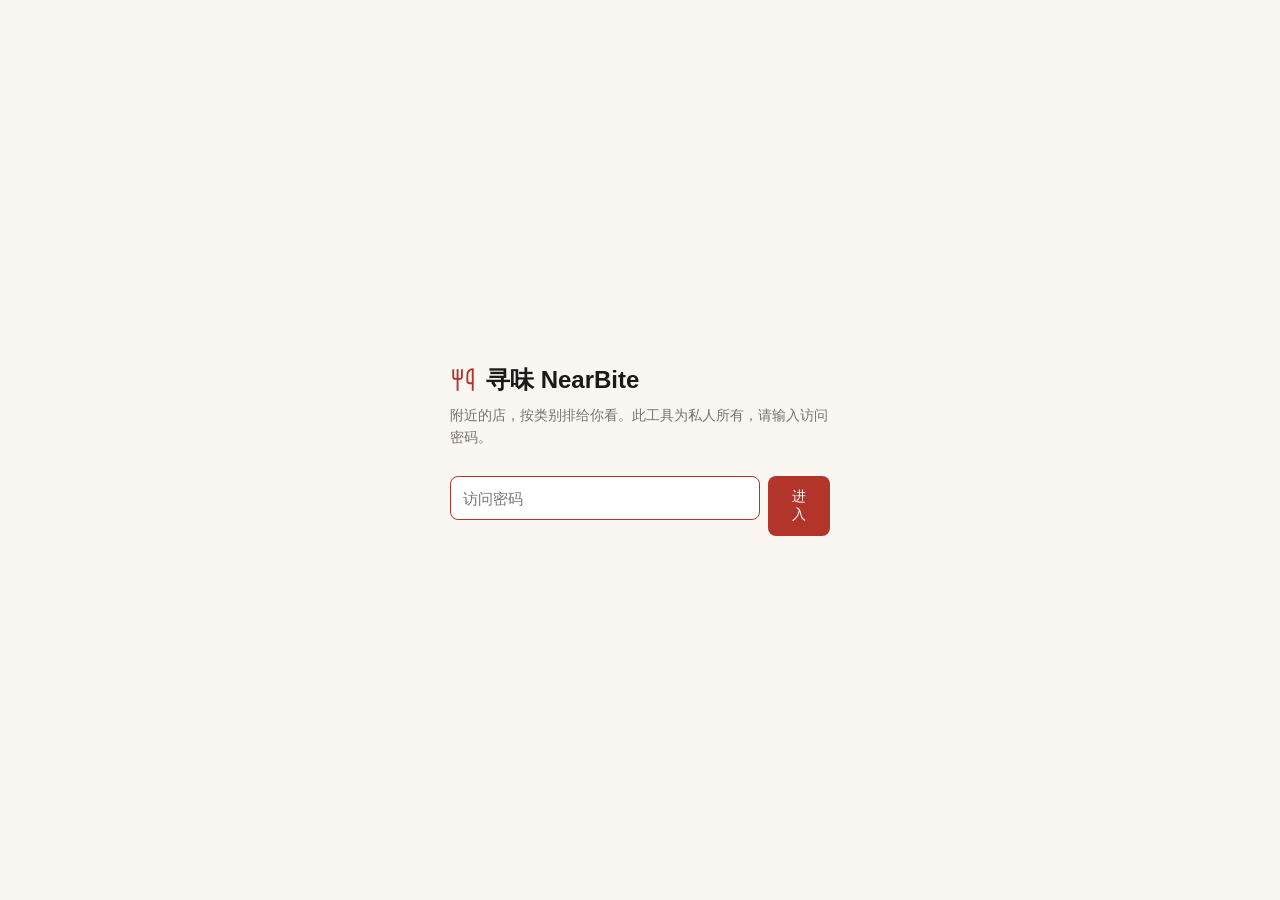
==== index.html @ 019ce244 "Deploy NearBite single-file app" ====
<!doctype html>
<html lang="zh-CN">
<head>
<meta charset="UTF-8" />
<meta name="viewport" content="width=device-width, initial-scale=1.0, viewport-fit=cover" />
<meta name="theme-color" content="#b3342a" />
<meta name="mobile-web-app-capable" content="yes" />
<meta name="apple-mobile-web-app-capable" content="yes" />
<meta name="apple-mobile-web-app-title" content="寻味" />
<title>寻味 NearBite</title>
<style>
:root{--bg:#faf7f2;--ink:#1c1917;--sub:#78716c;--faint:#a8a29e;--line:#e7e0d6;--red:#b3342a;--gold:#e8a33d;--green:#047857}
*{box-sizing:border-box;margin:0;padding:0}
body{background:var(--bg);color:var(--ink);font-family:ui-sans-serif,-apple-system,"Segoe UI","PingFang SC","Hiragino Sans GB","Microsoft YaHei",sans-serif;-webkit-font-smoothing:antialiased}
.wrap{max-width:720px;margin:0 auto;padding:0 20px}
header{border-bottom:1px solid var(--line);position:sticky;top:0;z-index:5;background:var(--bg)}
header .wrap{display:flex;align-items:center;gap:10px;padding:14px 20px}
h1{font-size:17px;font-weight:600}
.tag{font-size:12px;color:var(--faint)}
@media(max-width:560px){.tag{display:none}}
.spacer{flex:1}
button{font-family:inherit;cursor:pointer;border:none;background:none;color:inherit}
.btn-ghost{font-size:13px;color:var(--sub);padding:6px 10px;border-radius:6px}
.btn-ghost:active{background:#f0ebe2}
.btn-red{background:var(--red);color:#fff;font-size:14px;padding:12px 20px;border-radius:8px;font-weight:500}
.btn-red:disabled{opacity:.5}
.center-screen{min-height:100vh;display:flex;align-items:center;justify-content:center;padding:24px}
.lock-card{width:100%;max-width:380px}
.lock-head{display:flex;align-items:center;gap:10px;margin-bottom:8px}
.lock-head h1{font-size:24px}
.lock-sub{font-size:14px;color:var(--sub);margin-bottom:28px;line-height:1.6}
.lock-row{display:flex;gap:8px}
input[type=password],input[type=text]{width:100%;height:44px;padding:0 12px;border:1px solid var(--line);border-radius:8px;background:#fff;font-size:15px;color:var(--ink);outline:none}
input:focus{border-color:var(--red)}
.err{font-size:13px;color:var(--red);margin-top:10px}
.state{padding:96px 0;display:flex;flex-direction:column;align-items:center;gap:14px;text-align:center}
.state p{font-size:14px;color:var(--sub);max-width:340px;line-height:1.7}
.spin{width:22px;height:22px;border:2.5px solid var(--line);border-top-color:var(--red);border-radius:50%;animation:sp 1s linear infinite}
@keyframes sp{to{transform:rotate(360deg)}}
.geoline{display:flex;align-items:center;gap:6px;font-size:12px;color:var(--faint);margin:18px 0 14px;flex-wrap:wrap}
.demo{display:flex;gap:8px;background:#fffbeb;border:1px solid #fde68a;border-radius:8px;padding:12px 14px;font-size:13px;color:#92400e;line-height:1.6;margin-bottom:18px}
.demo code{background:#fef3c7;padding:0 4px;border-radius:4px}
.demo a{color:#92400e}
.tabs{display:flex;gap:24px;border-bottom:1px solid var(--line)}
.tab{padding:10px 2px;font-size:14px;color:var(--faint);border-bottom:2px solid transparent;margin-bottom:-1px}
.tab.on{color:var(--ink);font-weight:500;border-bottom-color:var(--red)}
.tab .n{font-size:11px;color:var(--faint);margin-left:5px}
.mini-spin{display:inline-block;width:11px;height:11px;border:2px solid var(--line);border-top-color:var(--red);border-radius:50%;animation:sp 1s linear infinite;margin-left:6px;vertical-align:-1px}
section.cat{margin-top:30px}
.cat-head{display:flex;align-items:baseline;gap:8px;border-bottom:2px solid var(--ink);padding-bottom:6px;flex-wrap:wrap}
.cat-head h2{font-size:16px;font-weight:600}
.cat-head span{font-size:12px;color:var(--faint)}
.place{display:flex;gap:14px;padding:15px 0;border-bottom:1px solid var(--line)}
.rank{width:30px;flex-shrink:0;text-align:right;font-family:Georgia,"Songti SC",SimSun,serif;font-size:20px;line-height:1.2;color:#d6d3d1;padding-top:2px}
.rank.top{color:var(--red);font-weight:700}
.p-body{flex:1;min-width:0}
.p-name{font-size:15px;font-weight:500}
.p-dist{font-size:11px;color:var(--faint);margin-left:8px;white-space:nowrap}
.p-meta{margin-top:4px;font-size:13px;color:#44403c;display:flex;flex-wrap:wrap;gap:6px;align-items:center}
.star{color:var(--gold)}
.cnt{color:var(--faint);font-size:12px}
.open{color:var(--green)}.closed{color:var(--faint)}
.p-hours{font-size:12px;color:var(--sub);margin-top:2px}
.p-review{margin-top:8px;border-left:2px solid rgba(232,163,61,.55);padding-left:10px;font-size:13px;color:#57534e;line-height:1.65}
.p-review .who{display:block;font-size:11px;color:var(--faint);margin-top:2px}
.p-links{margin-top:8px;display:flex;gap:14px;flex-wrap:wrap}
.p-links a{font-size:12px;color:var(--sub);text-decoration:none}
.p-links a.primary{color:var(--red)}
.local{margin-top:44px;border-top:2px solid var(--ink);padding-top:20px}
.local h2{font-size:17px;font-weight:600}
.local .sub{font-size:14px;color:var(--sub);margin:6px 0 4px;line-height:1.7}
.local .sub b{color:var(--ink)}
footer{margin:52px 0 40px;padding-top:14px;border-top:1px solid var(--line);font-size:12px;color:var(--faint);line-height:1.7}
.apierr{padding:60px 0;text-align:center}
.apierr .m{font-size:14px;color:var(--red);margin-bottom:8px}
.apierr .h{font-size:12px;color:var(--sub);max-width:420px;margin:0 auto;line-height:1.7}
.modal-bg{position:fixed;inset:0;background:rgba(28,25,23,.4);display:flex;align-items:center;justify-content:center;padding:20px;z-index:10}
.modal{background:var(--bg);border-radius:12px;padding:24px;width:100%;max-width:420px}
.modal h3{font-size:16px;margin-bottom:6px}
.modal .tip{font-size:12px;color:var(--sub);line-height:1.7;margin-bottom:14px}
.modal .tip a{color:var(--red)}
.modal label{display:block;font-size:12px;color:var(--sub);margin:12px 0 4px}
.modal .row{display:flex;gap:8px;margin-top:18px;justify-content:flex-end}
.btn-line{border:1px solid var(--line);border-radius:8px;padding:11px 18px;font-size:14px;color:var(--sub);background:#fff}
</style>
</head>
<body>
<div id="app"></div>
<script>
'use strict';
/* ================= config ================= */
const PW_HASH='e849413c4d2ffe7b054f01960ecccfd1157bac67d179ef47559089a7ea25d2a2'; // sha256 of your password
const LS={ok:'nb_ok',gkey:'nb_gkey',kkey:'nb_kkey',akey:'nb_akey'};
const RADII=[1000,2000,3000];
const PRICE={PRICE_LEVEL_FREE:'免费',PRICE_LEVEL_INEXPENSIVE:'¥',PRICE_LEVEL_MODERATE:'¥¥',PRICE_LEVEL_EXPENSIVE:'¥¥¥',PRICE_LEVEL_VERY_EXPENSIVE:'¥¥¥¥'};
const REGION_META={KR:{label:'韩国',source:'Naver / Kakao'},JP:{label:'日本',source:'Tabelog'},HK:{label:'香港',source:'OpenRice'},TW:{label:'台湾',source:'Google 地图'},CN:{label:'中国大陆',source:'大众点评 / 高德'},OTHER:{label:'其他地区',source:'Google 地图'}};

/* ================= utils ================= */
const $=s=>document.querySelector(s);
const esc=s=>String(s==null?'':s).replace(/[&<>"']/g,c=>({'&':'&amp;','<':'&lt;','>':'&gt;','"':'&quot;',"'":'&#39;'}[c]));
const enc=encodeURIComponent;
const fmtD=m=>m==null?'':(m>=1000?(m/1000).toFixed(1)+' km':m+' m');
const ICON_PIN='<svg width="11" height="11" viewBox="0 0 24 24" fill="none" stroke="currentColor" stroke-width="2" style="vertical-align:-1px"><path d="M20 10c0 6-8 12-8 12s-8-6-8-12a8 8 0 0 1 16 0Z"/><circle cx="12" cy="10" r="3"/></svg>';
async function sha256(t){const b=await crypto.subtle.digest('SHA-256',new TextEncoder().encode(t));return [...new Uint8Array(b)].map(x=>x.toString(16).padStart(2,'0')).join('')}
function haversineM(a,b,c,d){const R=6371001,t=x=>x*Math.PI/180;const s=Math.sin(t(c-a)/2)**2+Math.cos(t(a))*Math.cos(t(c))*Math.sin(t(d-b)/2)**2;return Math.round(2*R*Math.asin(Math.sqrt(s)))}
const roundC=v=>Math.round(v*500)/500;
function detectRegion(lat,lng){
  if(lat>=22.1&&lat<=22.62&&lng>=113.8&&lng<=114.5)return'HK';
  if(lat>=21.8&&lat<=25.4&&lng>=119.2&&lng<=122.1)return'TW';
  if((lat>=34.3&&lat<=38.8&&lng>=125.4&&lng<=131.95)||(lat>=33.0&&lat<=33.7&&lng>=126.0&&lng<=127.0))return'KR';
  if((lat>=30.0&&lat<=45.8&&lng>=128.3&&lng<=146.1)||(lat>=24.0&&lat<=28.3&&lng>=122.9&&lng<=131.4))return'JP';
  if(lat>=17.5&&lat<=53.7&&lng>=73.0&&lng<=135.2)return'CN';
  return'OTHER';
}

/* ================= category engine ================= */
const BUCKETS=[
 {id:'cafe',label:'咖啡·茶饮',types:['cafe','coffee_shop','tea_house','cat_cafe','dog_cafe','juice_shop','acai_shop']},
 {id:'dessert',label:'烘焙·甜品',types:['bakery','dessert_shop','dessert_restaurant','ice_cream_shop','donut_shop','bagel_shop','candy_store','confectionery','chocolate_shop'],kw:['面包','麵包','烘焙','bakery','빵','베이커리','パン','蛋糕','甜品','甜点','dessert','cake','冰淇淋','雪糕']},
 {id:'soup',label:'汤饭·粉面·粥',types:['ramen_restaurant'],kw:['汤饭','湯飯','국밥','gukbap','拉面','拉麺','拉麵','ramen','라면','ラーメン','noodle','우동','udon','soba','そば','荞麦','粥','congee','죽','米粉','米线','pho','쌀국수','탕','찌개','soup'],kwSuf:['面','麵','麺'],kwExc:['面包','麵包','bakery','pain','빵']},
 {id:'korean',label:'韩国料理',types:['korean_restaurant'],kw:['韩餐','韓餐','韩料','韓國','韩国','korean','한식','비빔밥','bibimbap','삼겹살']},
 {id:'japanese',label:'日本料理',types:['japanese_restaurant','sushi_restaurant'],kw:['寿司','壽司','sushi','스시','鮨','鮓','居酒屋','izakaya','日式','日料','돈카츠','tonkatsu','炸猪排']},
 {id:'chinese',label:'中式正餐',types:['chinese_restaurant'],kw:['中餐','川菜','粤菜','粵菜','湘菜','鲁菜','东北菜','dim sum','点心','點心','烤鸭','烤鴨','麻辣烫','麻辣香锅']},
 {id:'hotpot',label:'火锅·烧烤',types:['barbecue_restaurant'],kw:['火锅','火鍋','hotpot','hot pot','샤브','烧烤','燒烤','bbq','烤肉','焼肉','yakiniku','불고기','고기집','串','꼬치','yakitori','烤串']},
 {id:'western',label:'西餐·酒吧',types:['american_restaurant','italian_restaurant','french_restaurant','spanish_restaurant','greek_restaurant','mediterranean_restaurant','steak_house','pizza_restaurant','bar','pub','wine_bar','bar_and_grill','sports_bar','night_club','hamburger_restaurant'],kw:['牛排','steak','pizza','披萨','披薩','pasta','意面','burger','汉堡','漢堡','버거','bistro','wine']},
 {id:'fastfood',label:'快餐·简餐',types:['fast_food_restaurant','meal_takeaway','meal_delivery','sandwich_shop','cafeteria'],kw:['快餐','便当','便當','도시락','弁当','subway','麦当劳','肯德基','분식']},
 {id:'asian',label:'东南亚·异国',types:['thai_restaurant','indian_restaurant','indonesian_restaurant','middle_eastern_restaurant','turkish_restaurant','lebanese_restaurant','mexican_restaurant','brazilian_restaurant','vietnamese_restaurant','asian_restaurant'],kw:['泰餐','泰国菜','泰國菜','thai','越南菜','咖喱','curry','카레','印度菜']},
 {id:'other',label:'其他美食',types:[]},
];
const T2B=new Map();for(const b of BUCKETS)for(const t of b.types)T2B.set(t,b.id);
function bucketOf(p){
  const raw=p.displayName&&p.displayName.text||'';const nm=raw.toLowerCase();
  for(const b of BUCKETS){
    if(b.kwExc&&b.kwExc.some(k=>nm.includes(k.toLowerCase())))continue;
    if(b.kw&&b.kw.some(k=>nm.includes(k.toLowerCase())))return b.id;
    if(b.kwSuf&&b.kwSuf.some(k=>raw.trimEnd().endsWith(k)))return b.id;
  }
  for(const t of p.types||[]){const id=T2B.get(t);if(id)return id;}
  return'other';
}
const bayes=(r,c,m=15,C=4.1)=>!r?0:(c/(c+m))*r+(m/(c+m))*C;
function pickReview(rs){
  if(!rs||!rs.length)return null;
  const best=[...rs].sort((a,b)=>(b.rating||0)-(a.rating||0))[0];
  const t=best&&best.text&&best.text.text||'';
  if(!t)return null;
  return {text:t.length>140?t.slice(0,140)+'…':t,author:(best.authorAttribution&&best.authorAttribution.displayName)||'Google 用户'};
}
function todayHours(oh,lng){
  if(!oh)return null;
  if(oh.weekdayDescriptions&&oh.weekdayDescriptions.length){
    const d=new Date(Date.now()+(lng/15)*3600e3);
    return oh.weekdayDescriptions[(d.getUTCDay()+6)%7]||oh.weekdayDescriptions[0];
  }
  return oh.openNow!=null?(oh.openNow?'营业中':'已打烊'):null;
}
function localLinks(region,name){
  const q=enc(name);
  switch(region){
    case'KR':return[{label:'Naver 地图',url:'https://map.naver.com/p/search/'+q},{label:'Kakao 地图',url:'https://map.kakao.com/link/search/'+q}];
    case'JP':return[{label:'Tabelog',url:'https://tabelog.com/rstLst/?sw='+q},{label:'Google 地图',url:'https://www.google.com/maps/search/?api=1&query='+q}];
    case'HK':return[{label:'OpenRice',url:'https://www.openrice.com/zh/hongkong/restaurants?what='+q},{label:'Google 地图',url:'https://www.google.com/maps/search/?api=1&query='+q}];
    case'TW':return[{label:'Google 地图',url:'https://www.google.com/maps/search/?api=1&query='+q}];
    case'CN':return[{label:'大众点评',url:'https://www.dianping.com/search/keyword/1/0_'+q},{label:'高德地图',url:'https://uri.amap.com/search?keyword='+q}];
    default:return[{label:'Google 地图',url:'https://www.google.com/maps/search/?api=1&query='+q}];
  }
}
function shapePlaces(raw,lat,lng,region){
  const buckets=new Map();
  for(const p of raw.places||[]){
    const bid=bucketOf(p);
    const name=(p.displayName&&p.displayName.text)||'未知';
    const it={
      id:p.id,name,bucket:bid,
      rating:p.rating!=null?p.rating:null,
      ratingCount:p.userRatingCount||0,
      score:Math.round(bayes(p.rating,p.userRatingCount||0)*100)/100,
      openNow:p.currentOpeningHours?p.currentOpeningHours.openNow!=null?p.currentOpeningHours.openNow:null:null,
      hoursToday:todayHours(p.currentOpeningHours,lng),
      distance:p.location?haversineM(lat,lng,p.location.latitude,p.location.longitude):null,
      priceLevel:p.priceLevel||null,
      review:pickReview(p.reviews),
      mapsUrl:p.googleMapsUri||null,
      localLinks:localLinks(region,name),
    };
    if(!buckets.has(bid))buckets.set(bid,[]);
    buckets.get(bid).push(it);
  }
  const cats=[];
  for(const b of BUCKETS){
    const items=(buckets.get(b.id)||[]).sort((a,z)=>z.score-a.score).slice(0,8);
    if(items.length)cats.push({id:b.id,label:b.label,items});
  }
  return cats;
}

/* ================= data sources ================= */
const PLACE_TYPES=['restaurant','cafe','coffee_shop','tea_house','bakery','bar','pub','meal_takeaway','fast_food_restaurant','ramen_restaurant','korean_restaurant','japanese_restaurant','chinese_restaurant','sushi_restaurant','barbecue_restaurant','dessert_shop','ice_cream_shop','sandwich_shop','steak_house','seafood_restaurant'];
const FIELD_MASK=['places.id','places.displayName','places.primaryType','places.types','places.rating','places.userRatingCount','places.currentOpeningHours','places.reviews','places.formattedAddress','places.location','places.googleMapsUri','places.priceLevel'].join(',');
const cache=new Map();
const CACHE_TTL=6*3600e3;
const cGet=k=>{const h=cache.get(k);return h&&Date.now()-h.t<CACHE_TTL?h.v:null};
const cSet=(k,v)=>cache.set(k,{t:Date.now(),v});

async function fetchNearby(lat,lng,radius){
  const key=localStorage.getItem(LS.gkey)||'';
  const ck='nb'+roundC(lat)+','+roundC(lng)+','+radius;
  const hit=cGet(ck);
  if(hit)return{data:hit,cached:true};
  let raw;
  if(!key){raw=demoNearby(lat,lng,radius);}
  else{
    const resp=await fetch('https://places.googleapis.com/v1/places:searchNearby',{
      method:'POST',
      headers:{'Content-Type':'application/json','X-Goog-Api-Key':key,'X-Goog-FieldMask':FIELD_MASK},
      body:JSON.stringify({includedTypes:PLACE_TYPES,maxResultCount:20,rankPreference:'POPULARITY',locationRestriction:{circle:{center:{latitude:lat,longitude:lng},radius:radius}}}),
    });
    if(!resp.ok){
      const b=await resp.text().catch(()=> '');
      if(resp.status===400&&/API key/i.test(b))throw new Error('Google API Key 无效 — 点击右上角 ⚙ 检查');
      if(resp.status===403)throw new Error('Google Places 调用被拒绝（403）— 请确认已启用 Places API (New) 并开通计费，且 Key 的“网站限制”包含本页面域名');
      throw new Error('Google Places '+resp.status+': '+b.slice(0,120));
    }
    raw=await resp.json();
  }
  cSet(ck,raw);
  return{data:raw,cached:false};
}
function demoNearby(lat,lng,radius){
  const names=[['蓝瓶子咖啡','cafe',4.6,512],['一兰拉面','soup',4.4,2301],['张妈猪肉汤饭','soup',4.7,388],['首尔家烤肉','hotpot',4.3,640],['山崎面包工房','dessert',4.5,205],['鮨·小泉','japanese',4.8,96],['老妈家常菜','chinese',4.2,1105],['Bistro Verde','western',4.4,178],['金师傅炸鸡啤酒','fastfood',4.1,842],['湄南河泰餐','asian',4.5,260],['晨间手冲专门店','cafe',4.8,143],['粥全粥到','soup',4.0,619]];
  const reviews=['汤头浓郁，肉给得实在，饭点要排队。','性价比极高，本地人也常来。','环境安静适合久坐，手冲水准在线。','食材新鲜，服务殷勤，会再来。'];
  return {places:names.map((n,i)=>{
    const ang=i/names.length*Math.PI*2;
    const d=Math.min(radius*.75,120+(i*137)%Math.max(200,radius-150));
    return{id:'demo'+i,displayName:{text:n[0]},types:[n[1]==='cafe'?'cafe':n[1]==='soup'?'ramen_restaurant':'restaurant'],rating:n[2],userRatingCount:n[3],
      currentOpeningHours:{openNow:i%4!==3,weekdayDescriptions:['周一: 09:00–21:00','周二: 09:00–21:00','周三: 09:00–21:00','周四: 09:00–21:00','周五: 09:00–22:00','周六: 10:00–22:00','周日: 10:00–20:00']},
      reviews:[{rating:5,text:{text:reviews[i%reviews.length]},authorAttribution:{displayName:'示例用户'}}],
      location:{latitude:lat+(d/111320)*Math.cos(ang),longitude:lng+(d/(111320*Math.cos(lat*Math.PI/180)))*Math.sin(ang)}};
  })};
}

/* ================= views ================= */
function viewLock(msg){
  $('#app').innerHTML='<div class="center-screen"><form class="lock-card" id="lf">'+
  '<div class="lock-head"><svg width="26" height="26" viewBox="0 0 24 24" fill="none" stroke="#b3342a" stroke-width="1.75"><path d="M3 2v7c0 1.1.9 2 2 2h4a2 2 0 0 0 2-2V2"/><path d="M7 2v20"/><path d="M21 15V2a5 5 0 0 0-5 5v6c0 1.1.9 2 2 2h3Zm0 0v7"/></svg><h1>寻味 NearBite</h1></div>'+
  '<p class="lock-sub">附近的店，按类别排给你看。此工具为私人所有，请输入访问密码。</p>'+
  '<div class="lock-row"><input type="password" id="pw" placeholder="访问密码" autocomplete="current-password" autofocus><button type="submit" class="btn-red" id="pb">进入</button></div>'+
  (msg?'<p class="err">'+esc(msg)+'</p>':'')+'</form></div>';
  $('#lf').addEventListener('submit',async e=>{
    e.preventDefault();$('#pb').disabled=true;
    const h=await sha256($('#pw').value);
    if(h===PW_HASH){localStorage.setItem(LS.ok,'1');boot();}
    else{$('#pb').disabled=false;viewLock('密码不正确');}
  });
}
function shell(){
  $('#app').innerHTML='<header><div class="wrap">'+
  '<svg width="22" height="22" viewBox="0 0 24 24" fill="none" stroke="#b3342a" stroke-width="1.75"><path d="M3 2v7c0 1.1.9 2 2 2h4a2 2 0 0 0 2-2V2"/><path d="M7 2v20"/><path d="M21 15V2a5 5 0 0 0-5 5v6c0 1.1.9 2 2 2h3Zm0 0v7"/></svg>'+
  '<h1>寻味 NearBite</h1><span class="tag">附近的店，按类别排给你看</span><div class="spacer"></div>'+
  '<button class="btn-ghost" id="keys" title="设置 API Key">⚙ 密钥</button>'+
  '<button class="btn-ghost" id="reloc">↻ 重新定位</button>'+
  '<button class="btn-ghost" id="logout" title="退出">⏻</button></div></header><main class="wrap" id="main"></main>';
  $('#reloc').addEventListener('click',()=>locate());
  $('#keys').addEventListener('click',()=>viewKeys());
  $('#logout').addEventListener('click',()=>{localStorage.removeItem(LS.ok);viewLock('');});
}
function viewKeys(){
  const g=localStorage.getItem(LS.gkey)||'';
  const div=document.createElement('div');
  div.className='modal-bg';
  div.innerHTML='<div class="modal"><h3>Google Places API Key</h3>'+
  '<p class="tip">密钥只保存在<b>这台设备的浏览器</b>里，不会上传到任何地方。'+
  '<a href="https://console.cloud.google.com/" target="_blank" rel="noreferrer">打开 Google Cloud</a> 创建项目 → 启用 <b>Places API (New)</b> → 创建 API Key（建议加“网站限制”为 <b>'+esc(location.hostname)+'</b>）。留空则使用演示数据。</p>'+
  '<label>GOOGLE_MAPS_API_KEY</label><input type="text" id="gk" value="'+esc(g)+'" placeholder="AIza..." autocomplete="off">'+
  '<div class="row"><button class="btn-line" id="kx">取消</button><button class="btn-red" id="ks">保存并刷新</button></div></div>';
  document.body.appendChild(div);
  div.addEventListener('click',e=>{if(e.target===div)div.remove();});
  $('#kx').addEventListener('click',()=>div.remove());
  $('#ks').addEventListener('click',()=>{localStorage.setItem(LS.gkey,$('#gk').value.trim());div.remove();cache.clear();if(geo&&!geo.error)startFetch();});
}
function stateHTML(kind,msg){
  if(kind==='loading')return '<div class="state"><div class="spin"></div><p>'+esc(msg||'')+'</p></div>';
  return '<div class="state"><svg width="30" height="30" viewBox="0 0 24 24" fill="none" stroke="#b3342a" stroke-width="1.5"><path d="M20 10c0 6-8 12-8 12s-8-6-8-12a8 8 0 0 1 16 0Z"/><circle cx="12" cy="10" r="3"/></svg><p>'+esc(msg)+'</p><button class="btn-red" id="reloc2">重新定位</button></div>';
}

/* ================= app ================= */
let geo=null,activeRadius=1000,runId=0;
const radii={1000:{status:'loading'},2000:{status:'loading'},3000:{status:'loading'}};
const demo=()=>!(localStorage.getItem(LS.gkey)||'');

function render(){
  const main=$('#main');if(!main)return;
  if(!geo){main.innerHTML=stateHTML('loading','正在请求定位权限并获取你的位置…');return;}
  if(geo.error){main.innerHTML=stateHTML('error',geo.error);const b=$('#reloc2');if(b)b.addEventListener('click',()=>locate());return;}
  const region=detectRegion(geo.lat,geo.lng);
  const rm=REGION_META[region]||REGION_META.OTHER;
  const st=radii[activeRadius];
  let h='<div class="geoline">'+ICON_PIN+'<span>'+geo.lat.toFixed(5)+', '+geo.lng.toFixed(5)+'</span><span>· '+esc(rm.label)+'</span>';
  if(st.status==='ready'&&st.cached)h+='<span>· 缓存结果（秒开）</span>';
  h+='</div>';
  if(demo())h+='<div class="demo">⚠ <span>当前为<b>演示数据</b>。点击右上角 <b>⚙ 密钥</b> 填入 Google Places API Key 后，即显示你周围的真实餐厅评分。</span></div>';
  h+='<nav class="tabs">'+RADII.map(r=>{
    const s=radii[r];let extra='';
    if(s.status==='loading')extra='<span class="mini-spin"></span>';
    else if(s.status==='ready')extra='<span class="n">'+s.cats.reduce((a,c)=>a+c.items.length,0)+' 家</span>';
    return '<button class="tab'+(r===activeRadius?' on':'')+'" data-r="'+r+'">'+(r/1000)+' km 内'+extra+'</button>';
  }).join('')+'</nav><div id="tabbody"></div>';
  h+='<section class="local"><h2>本地平台对照 · '+esc(rm.label)+'</h2>'+
  '<p class="sub">已根据你的定位自动切换到 <b>'+esc(rm.label)+'</b> 数据源：本地评分平台为 <b>'+esc(rm.source)+'</b>。'+
  '上方每家餐厅卡片底部都附有其搜索直达链接，点击即可打开本地平台对照评分与评价（Naver / Tabelog / OpenRice / 大众点评均无开放评分 API，故采用直达链接对照）。</p></section>';
  h+='<footer>评分与评价来自 Google Places（密钥仅存于本机浏览器）；结果按坐标缓存 6 小时。地区数据源已按定位自动切换。</footer>';
  main.innerHTML=h;
  main.querySelectorAll('.tab').forEach(b=>b.addEventListener('click',()=>{activeRadius=Number(b.dataset.r);render();}));
  renderTabBody();
}
function renderTabBody(){
  const el=$('#tabbody');if(!el)return;
  const st=radii[activeRadius];
  if(st.status==='loading'){el.innerHTML='<div class="state"><div class="spin"></div></div>';return;}
  if(st.status==='error'){el.innerHTML='<div class="apierr"><p class="m">'+esc(st.message)+'</p></div>';return;}
  if(!st.cats.length){el.innerHTML='<div class="state"><p>这个范围内没有找到餐厅。</p></div>';return;}
  el.innerHTML=st.cats.map(c=>'<section class="cat"><div class="cat-head"><h2>'+esc(c.label)+'</h2><span>'+c.items.length+' 家 · 按 Google 评分加权排序</span></div>'+c.items.map((p,i)=>placeHTML(p,i+1)).join('')+'</section>').join('');
}
function placeHTML(p,rank){
  let h='<div class="place"><div class="rank'+(rank<=3?' top':'')+'">'+rank+'</div><div class="p-body">';
  h+='<div><span class="p-name">'+esc(p.name)+'</span>';
  if(p.distance!=null)h+='<span class="p-dist">'+ICON_PIN+' '+fmtD(p.distance)+'</span>';
  h+='</div><div class="p-meta">';
  if(p.rating!=null)h+='<span class="star">★</span><span><b>'+p.rating.toFixed(1)+'</b></span><span class="cnt">('+p.ratingCount+' 条评价)</span>';
  else h+='<span class="cnt">暂无评分</span>';
  if(p.priceLevel&&PRICE[p.priceLevel])h+='<span class="cnt">· '+PRICE[p.priceLevel]+'</span>';
  if(p.openNow!=null)h+='<span class="'+(p.openNow?'open':'closed')+'">· '+(p.openNow?'营业中':'已打烊')+'</span>';
  h+='</div>';
  if(p.hoursToday)h+='<p class="p-hours">'+esc(p.hoursToday)+'</p>';
  if(p.review)h+='<blockquote class="p-review">“'+esc(p.review.text)+'”<span class="who">— '+esc(p.review.author)+'</span></blockquote>';
  h+='<div class="p-links">';
  if(p.mapsUrl)h+='<a class="primary" href="'+esc(p.mapsUrl)+'" target="_blank" rel="noreferrer">Google 地图 ↗</a>';
  (p.localLinks||[]).forEach(l=>{h+='<a href="'+esc(l.url)+'" target="_blank" rel="noreferrer">'+esc(l.label)+' ↗</a>';});
  return h+'</div></div></div>';
}
function locate(){
  shell();geo=null;render();
  if(!navigator.geolocation){geo={error:'此浏览器不支持定位'};render();return;}
  navigator.geolocation.getCurrentPosition(
    p=>{geo={lat:p.coords.latitude,lng:p.coords.longitude};startFetch();},
    e=>{geo={error:e.code===1?'定位权限被拒绝 — 请在浏览器设置中允许本站使用位置，然后点击重新定位':'定位失败：'+e.message};render();},
    {enableHighAccuracy:true,timeout:15000,maximumAge:0}
  );
}
function startFetch(){
  const id=++runId;const {lat,lng}=geo;
  RADII.forEach(r=>{radii[r]={status:'loading'};});
  render();
  const region=detectRegion(lat,lng);
  RADII.forEach(r=>{
    fetchNearby(lat,lng,r)
      .then(res=>{if(id!==runId)return;radii[r]={status:'ready',cats:shapePlaces(res.data,lat,lng,region),cached:res.cached};render();})
      .catch(err=>{if(id!==runId)return;radii[r]={status:'error',message:err.message};render();});
  });
}
function boot(){
  if(localStorage.getItem(LS.ok)!=='1'){viewLock('');return;}
  locate();
}
boot();
</script>
</body>
</html>
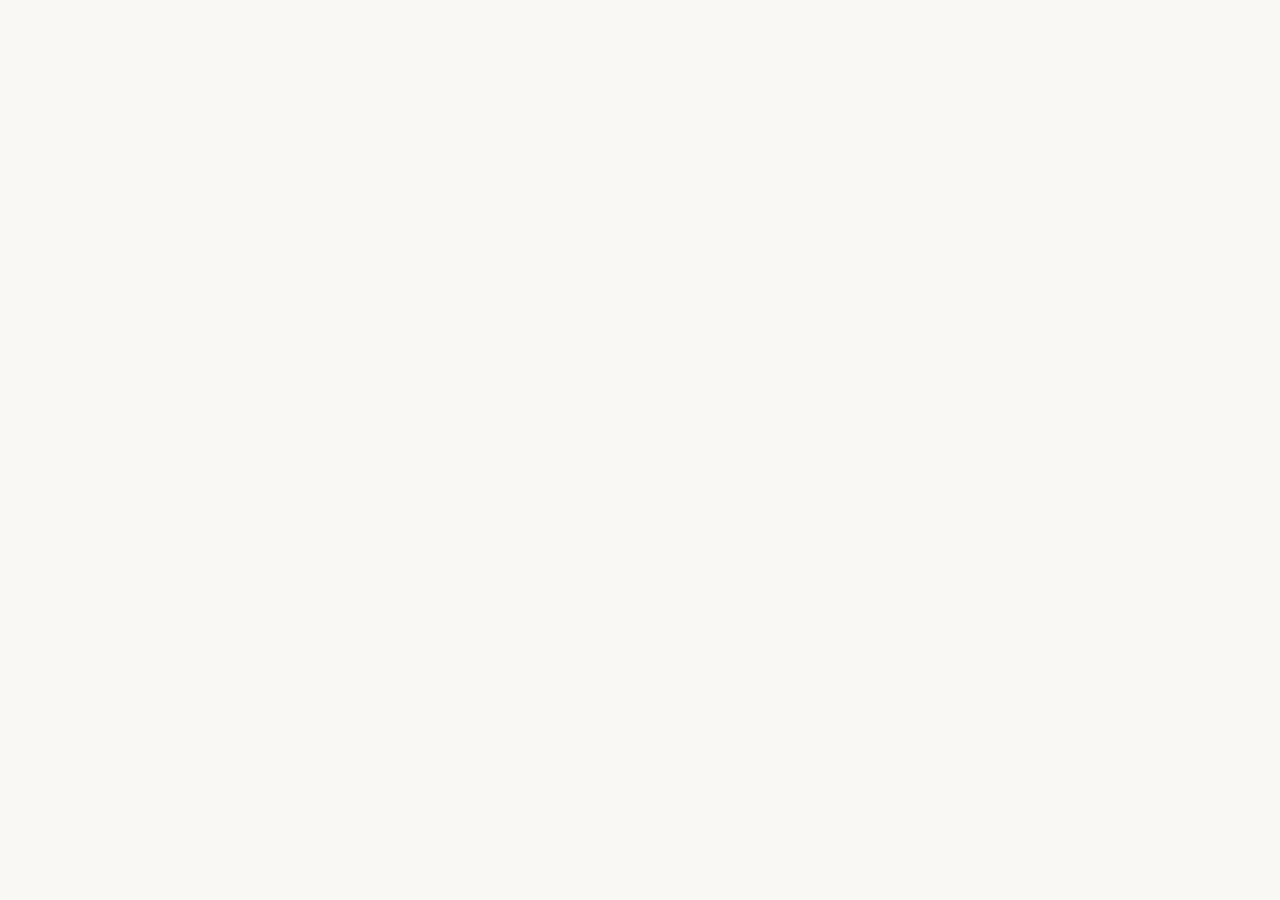
==== commit a97c44ab: "寻味 v2: index.html" ====
--- a/index.html
+++ b/index.html
@@ -1,368 +1,22 @@
-<!doctype html>
-<html lang="zh-CN">
-<head>
-<meta charset="UTF-8" />
-<meta name="viewport" content="width=device-width, initial-scale=1.0, viewport-fit=cover" />
-<meta name="theme-color" content="#b3342a" />
-<meta name="mobile-web-app-capable" content="yes" />
-<meta name="apple-mobile-web-app-capable" content="yes" />
-<meta name="apple-mobile-web-app-title" content="寻味" />
-<title>寻味 NearBite</title>
-<style>
-:root{--bg:#faf7f2;--ink:#1c1917;--sub:#78716c;--faint:#a8a29e;--line:#e7e0d6;--red:#b3342a;--gold:#e8a33d;--green:#047857}
-*{box-sizing:border-box;margin:0;padding:0}
-body{background:var(--bg);color:var(--ink);font-family:ui-sans-serif,-apple-system,"Segoe UI","PingFang SC","Hiragino Sans GB","Microsoft YaHei",sans-serif;-webkit-font-smoothing:antialiased}
-.wrap{max-width:720px;margin:0 auto;padding:0 20px}
-header{border-bottom:1px solid var(--line);position:sticky;top:0;z-index:5;background:var(--bg)}
-header .wrap{display:flex;align-items:center;gap:10px;padding:14px 20px}
-h1{font-size:17px;font-weight:600}
-.tag{font-size:12px;color:var(--faint)}
-@media(max-width:560px){.tag{display:none}}
-.spacer{flex:1}
-button{font-family:inherit;cursor:pointer;border:none;background:none;color:inherit}
-.btn-ghost{font-size:13px;color:var(--sub);padding:6px 10px;border-radius:6px}
-.btn-ghost:active{background:#f0ebe2}
-.btn-red{background:var(--red);color:#fff;font-size:14px;padding:12px 20px;border-radius:8px;font-weight:500}
-.btn-red:disabled{opacity:.5}
-.center-screen{min-height:100vh;display:flex;align-items:center;justify-content:center;padding:24px}
-.lock-card{width:100%;max-width:380px}
-.lock-head{display:flex;align-items:center;gap:10px;margin-bottom:8px}
-.lock-head h1{font-size:24px}
-.lock-sub{font-size:14px;color:var(--sub);margin-bottom:28px;line-height:1.6}
-.lock-row{display:flex;gap:8px}
-input[type=password],input[type=text]{width:100%;height:44px;padding:0 12px;border:1px solid var(--line);border-radius:8px;background:#fff;font-size:15px;color:var(--ink);outline:none}
-input:focus{border-color:var(--red)}
-.err{font-size:13px;color:var(--red);margin-top:10px}
-.state{padding:96px 0;display:flex;flex-direction:column;align-items:center;gap:14px;text-align:center}
-.state p{font-size:14px;color:var(--sub);max-width:340px;line-height:1.7}
-.spin{width:22px;height:22px;border:2.5px solid var(--line);border-top-color:var(--red);border-radius:50%;animation:sp 1s linear infinite}
-@keyframes sp{to{transform:rotate(360deg)}}
-.geoline{display:flex;align-items:center;gap:6px;font-size:12px;color:var(--faint);margin:18px 0 14px;flex-wrap:wrap}
-.demo{display:flex;gap:8px;background:#fffbeb;border:1px solid #fde68a;border-radius:8px;padding:12px 14px;font-size:13px;color:#92400e;line-height:1.6;margin-bottom:18px}
-.demo code{background:#fef3c7;padding:0 4px;border-radius:4px}
-.demo a{color:#92400e}
-.tabs{display:flex;gap:24px;border-bottom:1px solid var(--line)}
-.tab{padding:10px 2px;font-size:14px;color:var(--faint);border-bottom:2px solid transparent;margin-bottom:-1px}
-.tab.on{color:var(--ink);font-weight:500;border-bottom-color:var(--red)}
-.tab .n{font-size:11px;color:var(--faint);margin-left:5px}
-.mini-spin{display:inline-block;width:11px;height:11px;border:2px solid var(--line);border-top-color:var(--red);border-radius:50%;animation:sp 1s linear infinite;margin-left:6px;vertical-align:-1px}
-section.cat{margin-top:30px}
-.cat-head{display:flex;align-items:baseline;gap:8px;border-bottom:2px solid var(--ink);padding-bottom:6px;flex-wrap:wrap}
-.cat-head h2{font-size:16px;font-weight:600}
-.cat-head span{font-size:12px;color:var(--faint)}
-.place{display:flex;gap:14px;padding:15px 0;border-bottom:1px solid var(--line)}
-.rank{width:30px;flex-shrink:0;text-align:right;font-family:Georgia,"Songti SC",SimSun,serif;font-size:20px;line-height:1.2;color:#d6d3d1;padding-top:2px}
-.rank.top{color:var(--red);font-weight:700}
-.p-body{flex:1;min-width:0}
-.p-name{font-size:15px;font-weight:500}
-.p-dist{font-size:11px;color:var(--faint);margin-left:8px;white-space:nowrap}
-.p-meta{margin-top:4px;font-size:13px;color:#44403c;display:flex;flex-wrap:wrap;gap:6px;align-items:center}
-.star{color:var(--gold)}
-.cnt{color:var(--faint);font-size:12px}
-.open{color:var(--green)}.closed{color:var(--faint)}
-.p-hours{font-size:12px;color:var(--sub);margin-top:2px}
-.p-review{margin-top:8px;border-left:2px solid rgba(232,163,61,.55);padding-left:10px;font-size:13px;color:#57534e;line-height:1.65}
-.p-review .who{display:block;font-size:11px;color:var(--faint);margin-top:2px}
-.p-links{margin-top:8px;display:flex;gap:14px;flex-wrap:wrap}
-.p-links a{font-size:12px;color:var(--sub);text-decoration:none}
-.p-links a.primary{color:var(--red)}
-.local{margin-top:44px;border-top:2px solid var(--ink);padding-top:20px}
-.local h2{font-size:17px;font-weight:600}
-.local .sub{font-size:14px;color:var(--sub);margin:6px 0 4px;line-height:1.7}
-.local .sub b{color:var(--ink)}
-footer{margin:52px 0 40px;padding-top:14px;border-top:1px solid var(--line);font-size:12px;color:var(--faint);line-height:1.7}
-.apierr{padding:60px 0;text-align:center}
-.apierr .m{font-size:14px;color:var(--red);margin-bottom:8px}
-.apierr .h{font-size:12px;color:var(--sub);max-width:420px;margin:0 auto;line-height:1.7}
-.modal-bg{position:fixed;inset:0;background:rgba(28,25,23,.4);display:flex;align-items:center;justify-content:center;padding:20px;z-index:10}
-.modal{background:var(--bg);border-radius:12px;padding:24px;width:100%;max-width:420px}
-.modal h3{font-size:16px;margin-bottom:6px}
-.modal .tip{font-size:12px;color:var(--sub);line-height:1.7;margin-bottom:14px}
-.modal .tip a{color:var(--red)}
-.modal label{display:block;font-size:12px;color:var(--sub);margin:12px 0 4px}
-.modal .row{display:flex;gap:8px;margin-top:18px;justify-content:flex-end}
-.btn-line{border:1px solid var(--line);border-radius:8px;padding:11px 18px;font-size:14px;color:var(--sub);background:#fff}
-</style>
-</head>
-<body>
-<div id="app"></div>
-<script>
-'use strict';
-/* ================= config ================= */
-const PW_HASH='e849413c4d2ffe7b054f01960ecccfd1157bac67d179ef47559089a7ea25d2a2'; // sha256 of your password
-const LS={ok:'nb_ok',gkey:'nb_gkey',kkey:'nb_kkey',akey:'nb_akey'};
-const RADII=[1000,2000,3000];
-const PRICE={PRICE_LEVEL_FREE:'免费',PRICE_LEVEL_INEXPENSIVE:'¥',PRICE_LEVEL_MODERATE:'¥¥',PRICE_LEVEL_EXPENSIVE:'¥¥¥',PRICE_LEVEL_VERY_EXPENSIVE:'¥¥¥¥'};
-const REGION_META={KR:{label:'韩国',source:'Naver / Kakao'},JP:{label:'日本',source:'Tabelog'},HK:{label:'香港',source:'OpenRice'},TW:{label:'台湾',source:'Google 地图'},CN:{label:'中国大陆',source:'大众点评 / 高德'},OTHER:{label:'其他地区',source:'Google 地图'}};
-
-/* ================= utils ================= */
-const $=s=>document.querySelector(s);
-const esc=s=>String(s==null?'':s).replace(/[&<>"']/g,c=>({'&':'&amp;','<':'&lt;','>':'&gt;','"':'&quot;',"'":'&#39;'}[c]));
-const enc=encodeURIComponent;
-const fmtD=m=>m==null?'':(m>=1000?(m/1000).toFixed(1)+' km':m+' m');
-const ICON_PIN='<svg width="11" height="11" viewBox="0 0 24 24" fill="none" stroke="currentColor" stroke-width="2" style="vertical-align:-1px"><path d="M20 10c0 6-8 12-8 12s-8-6-8-12a8 8 0 0 1 16 0Z"/><circle cx="12" cy="10" r="3"/></svg>';
-async function sha256(t){const b=await crypto.subtle.digest('SHA-256',new TextEncoder().encode(t));return [...new Uint8Array(b)].map(x=>x.toString(16).padStart(2,'0')).join('')}
-function haversineM(a,b,c,d){const R=6371001,t=x=>x*Math.PI/180;const s=Math.sin(t(c-a)/2)**2+Math.cos(t(a))*Math.cos(t(c))*Math.sin(t(d-b)/2)**2;return Math.round(2*R*Math.asin(Math.sqrt(s)))}
-const roundC=v=>Math.round(v*500)/500;
-function detectRegion(lat,lng){
-  if(lat>=22.1&&lat<=22.62&&lng>=113.8&&lng<=114.5)return'HK';
-  if(lat>=21.8&&lat<=25.4&&lng>=119.2&&lng<=122.1)return'TW';
-  if((lat>=34.3&&lat<=38.8&&lng>=125.4&&lng<=131.95)||(lat>=33.0&&lat<=33.7&&lng>=126.0&&lng<=127.0))return'KR';
-  if((lat>=30.0&&lat<=45.8&&lng>=128.3&&lng<=146.1)||(lat>=24.0&&lat<=28.3&&lng>=122.9&&lng<=131.4))return'JP';
-  if(lat>=17.5&&lat<=53.7&&lng>=73.0&&lng<=135.2)return'CN';
-  return'OTHER';
-}
-
-/* ================= category engine ================= */
-const BUCKETS=[
- {id:'cafe',label:'咖啡·茶饮',types:['cafe','coffee_shop','tea_house','cat_cafe','dog_cafe','juice_shop','acai_shop']},
- {id:'dessert',label:'烘焙·甜品',types:['bakery','dessert_shop','dessert_restaurant','ice_cream_shop','donut_shop','bagel_shop','candy_store','confectionery','chocolate_shop'],kw:['面包','麵包','烘焙','bakery','빵','베이커리','パン','蛋糕','甜品','甜点','dessert','cake','冰淇淋','雪糕']},
- {id:'soup',label:'汤饭·粉面·粥',types:['ramen_restaurant'],kw:['汤饭','湯飯','국밥','gukbap','拉面','拉麺','拉麵','ramen','라면','ラーメン','noodle','우동','udon','soba','そば','荞麦','粥','congee','죽','米粉','米线','pho','쌀국수','탕','찌개','soup'],kwSuf:['面','麵','麺'],kwExc:['面包','麵包','bakery','pain','빵']},
- {id:'korean',label:'韩国料理',types:['korean_restaurant'],kw:['韩餐','韓餐','韩料','韓國','韩国','korean','한식','비빔밥','bibimbap','삼겹살']},
- {id:'japanese',label:'日本料理',types:['japanese_restaurant','sushi_restaurant'],kw:['寿司','壽司','sushi','스시','鮨','鮓','居酒屋','izakaya','日式','日料','돈카츠','tonkatsu','炸猪排']},
- {id:'chinese',label:'中式正餐',types:['chinese_restaurant'],kw:['中餐','川菜','粤菜','粵菜','湘菜','鲁菜','东北菜','dim sum','点心','點心','烤鸭','烤鴨','麻辣烫','麻辣香锅']},
- {id:'hotpot',label:'火锅·烧烤',types:['barbecue_restaurant'],kw:['火锅','火鍋','hotpot','hot pot','샤브','烧烤','燒烤','bbq','烤肉','焼肉','yakiniku','불고기','고기집','串','꼬치','yakitori','烤串']},
- {id:'western',label:'西餐·酒吧',types:['american_restaurant','italian_restaurant','french_restaurant','spanish_restaurant','greek_restaurant','mediterranean_restaurant','steak_house','pizza_restaurant','bar','pub','wine_bar','bar_and_grill','sports_bar','night_club','hamburger_restaurant'],kw:['牛排','steak','pizza','披萨','披薩','pasta','意面','burger','汉堡','漢堡','버거','bistro','wine']},
- {id:'fastfood',label:'快餐·简餐',types:['fast_food_restaurant','meal_takeaway','meal_delivery','sandwich_shop','cafeteria'],kw:['快餐','便当','便當','도시락','弁当','subway','麦当劳','肯德基','분식']},
- {id:'asian',label:'东南亚·异国',types:['thai_restaurant','indian_restaurant','indonesian_restaurant','middle_eastern_restaurant','turkish_restaurant','lebanese_restaurant','mexican_restaurant','brazilian_restaurant','vietnamese_restaurant','asian_restaurant'],kw:['泰餐','泰国菜','泰國菜','thai','越南菜','咖喱','curry','카레','印度菜']},
- {id:'other',label:'其他美食',types:[]},
-];
-const T2B=new Map();for(const b of BUCKETS)for(const t of b.types)T2B.set(t,b.id);
-function bucketOf(p){
-  const raw=p.displayName&&p.displayName.text||'';const nm=raw.toLowerCase();
-  for(const b of BUCKETS){
-    if(b.kwExc&&b.kwExc.some(k=>nm.includes(k.toLowerCase())))continue;
-    if(b.kw&&b.kw.some(k=>nm.includes(k.toLowerCase())))return b.id;
-    if(b.kwSuf&&b.kwSuf.some(k=>raw.trimEnd().endsWith(k)))return b.id;
-  }
-  for(const t of p.types||[]){const id=T2B.get(t);if(id)return id;}
-  return'other';
-}
-const bayes=(r,c,m=15,C=4.1)=>!r?0:(c/(c+m))*r+(m/(c+m))*C;
-function pickReview(rs){
-  if(!rs||!rs.length)return null;
-  const best=[...rs].sort((a,b)=>(b.rating||0)-(a.rating||0))[0];
-  const t=best&&best.text&&best.text.text||'';
-  if(!t)return null;
-  return {text:t.length>140?t.slice(0,140)+'…':t,author:(best.authorAttribution&&best.authorAttribution.displayName)||'Google 用户'};
-}
-function todayHours(oh,lng){
-  if(!oh)return null;
-  if(oh.weekdayDescriptions&&oh.weekdayDescriptions.length){
-    const d=new Date(Date.now()+(lng/15)*3600e3);
-    return oh.weekdayDescriptions[(d.getUTCDay()+6)%7]||oh.weekdayDescriptions[0];
-  }
-  return oh.openNow!=null?(oh.openNow?'营业中':'已打烊'):null;
-}
-function localLinks(region,name){
-  const q=enc(name);
-  switch(region){
-    case'KR':return[{label:'Naver 地图',url:'https://map.naver.com/p/search/'+q},{label:'Kakao 地图',url:'https://map.kakao.com/link/search/'+q}];
-    case'JP':return[{label:'Tabelog',url:'https://tabelog.com/rstLst/?sw='+q},{label:'Google 地图',url:'https://www.google.com/maps/search/?api=1&query='+q}];
-    case'HK':return[{label:'OpenRice',url:'https://www.openrice.com/zh/hongkong/restaurants?what='+q},{label:'Google 地图',url:'https://www.google.com/maps/search/?api=1&query='+q}];
-    case'TW':return[{label:'Google 地图',url:'https://www.google.com/maps/search/?api=1&query='+q}];
-    case'CN':return[{label:'大众点评',url:'https://www.dianping.com/search/keyword/1/0_'+q},{label:'高德地图',url:'https://uri.amap.com/search?keyword='+q}];
-    default:return[{label:'Google 地图',url:'https://www.google.com/maps/search/?api=1&query='+q}];
-  }
-}
-function shapePlaces(raw,lat,lng,region){
-  const buckets=new Map();
-  for(const p of raw.places||[]){
-    const bid=bucketOf(p);
-    const name=(p.displayName&&p.displayName.text)||'未知';
-    const it={
-      id:p.id,name,bucket:bid,
-      rating:p.rating!=null?p.rating:null,
-      ratingCount:p.userRatingCount||0,
-      score:Math.round(bayes(p.rating,p.userRatingCount||0)*100)/100,
-      openNow:p.currentOpeningHours?p.currentOpeningHours.openNow!=null?p.currentOpeningHours.openNow:null:null,
-      hoursToday:todayHours(p.currentOpeningHours,lng),
-      distance:p.location?haversineM(lat,lng,p.location.latitude,p.location.longitude):null,
-      priceLevel:p.priceLevel||null,
-      review:pickReview(p.reviews),
-      mapsUrl:p.googleMapsUri||null,
-      localLinks:localLinks(region,name),
-    };
-    if(!buckets.has(bid))buckets.set(bid,[]);
-    buckets.get(bid).push(it);
-  }
-  const cats=[];
-  for(const b of BUCKETS){
-    const items=(buckets.get(b.id)||[]).sort((a,z)=>z.score-a.score).slice(0,8);
-    if(items.length)cats.push({id:b.id,label:b.label,items});
-  }
-  return cats;
-}
-
-/* ================= data sources ================= */
-const PLACE_TYPES=['restaurant','cafe','coffee_shop','tea_house','bakery','bar','pub','meal_takeaway','fast_food_restaurant','ramen_restaurant','korean_restaurant','japanese_restaurant','chinese_restaurant','sushi_restaurant','barbecue_restaurant','dessert_shop','ice_cream_shop','sandwich_shop','steak_house','seafood_restaurant'];
-const FIELD_MASK=['places.id','places.displayName','places.primaryType','places.types','places.rating','places.userRatingCount','places.currentOpeningHours','places.reviews','places.formattedAddress','places.location','places.googleMapsUri','places.priceLevel'].join(',');
-const cache=new Map();
-const CACHE_TTL=6*3600e3;
-const cGet=k=>{const h=cache.get(k);return h&&Date.now()-h.t<CACHE_TTL?h.v:null};
-const cSet=(k,v)=>cache.set(k,{t:Date.now(),v});
-
-async function fetchNearby(lat,lng,radius){
-  const key=localStorage.getItem(LS.gkey)||'';
-  const ck='nb'+roundC(lat)+','+roundC(lng)+','+radius;
-  const hit=cGet(ck);
-  if(hit)return{data:hit,cached:true};
-  let raw;
-  if(!key){raw=demoNearby(lat,lng,radius);}
-  else{
-    const resp=await fetch('https://places.googleapis.com/v1/places:searchNearby',{
-      method:'POST',
-      headers:{'Content-Type':'application/json','X-Goog-Api-Key':key,'X-Goog-FieldMask':FIELD_MASK},
-      body:JSON.stringify({includedTypes:PLACE_TYPES,maxResultCount:20,rankPreference:'POPULARITY',locationRestriction:{circle:{center:{latitude:lat,longitude:lng},radius:radius}}}),
-    });
-    if(!resp.ok){
-      const b=await resp.text().catch(()=> '');
-      if(resp.status===400&&/API key/i.test(b))throw new Error('Google API Key 无效 — 点击右上角 ⚙ 检查');
-      if(resp.status===403)throw new Error('Google Places 调用被拒绝（403）— 请确认已启用 Places API (New) 并开通计费，且 Key 的“网站限制”包含本页面域名');
-      throw new Error('Google Places '+resp.status+': '+b.slice(0,120));
-    }
-    raw=await resp.json();
-  }
-  cSet(ck,raw);
-  return{data:raw,cached:false};
-}
-function demoNearby(lat,lng,radius){
-  const names=[['蓝瓶子咖啡','cafe',4.6,512],['一兰拉面','soup',4.4,2301],['张妈猪肉汤饭','soup',4.7,388],['首尔家烤肉','hotpot',4.3,640],['山崎面包工房','dessert',4.5,205],['鮨·小泉','japanese',4.8,96],['老妈家常菜','chinese',4.2,1105],['Bistro Verde','western',4.4,178],['金师傅炸鸡啤酒','fastfood',4.1,842],['湄南河泰餐','asian',4.5,260],['晨间手冲专门店','cafe',4.8,143],['粥全粥到','soup',4.0,619]];
-  const reviews=['汤头浓郁，肉给得实在，饭点要排队。','性价比极高，本地人也常来。','环境安静适合久坐，手冲水准在线。','食材新鲜，服务殷勤，会再来。'];
-  return {places:names.map((n,i)=>{
-    const ang=i/names.length*Math.PI*2;
-    const d=Math.min(radius*.75,120+(i*137)%Math.max(200,radius-150));
-    return{id:'demo'+i,displayName:{text:n[0]},types:[n[1]==='cafe'?'cafe':n[1]==='soup'?'ramen_restaurant':'restaurant'],rating:n[2],userRatingCount:n[3],
-      currentOpeningHours:{openNow:i%4!==3,weekdayDescriptions:['周一: 09:00–21:00','周二: 09:00–21:00','周三: 09:00–21:00','周四: 09:00–21:00','周五: 09:00–22:00','周六: 10:00–22:00','周日: 10:00–20:00']},
-      reviews:[{rating:5,text:{text:reviews[i%reviews.length]},authorAttribution:{displayName:'示例用户'}}],
-      location:{latitude:lat+(d/111320)*Math.cos(ang),longitude:lng+(d/(111320*Math.cos(lat*Math.PI/180)))*Math.sin(ang)}};
-  })};
-}
-
-/* ================= views ================= */
-function viewLock(msg){
-  $('#app').innerHTML='<div class="center-screen"><form class="lock-card" id="lf">'+
-  '<div class="lock-head"><svg width="26" height="26" viewBox="0 0 24 24" fill="none" stroke="#b3342a" stroke-width="1.75"><path d="M3 2v7c0 1.1.9 2 2 2h4a2 2 0 0 0 2-2V2"/><path d="M7 2v20"/><path d="M21 15V2a5 5 0 0 0-5 5v6c0 1.1.9 2 2 2h3Zm0 0v7"/></svg><h1>寻味 NearBite</h1></div>'+
-  '<p class="lock-sub">附近的店，按类别排给你看。此工具为私人所有，请输入访问密码。</p>'+
-  '<div class="lock-row"><input type="password" id="pw" placeholder="访问密码" autocomplete="current-password" autofocus><button type="submit" class="btn-red" id="pb">进入</button></div>'+
-  (msg?'<p class="err">'+esc(msg)+'</p>':'')+'</form></div>';
-  $('#lf').addEventListener('submit',async e=>{
-    e.preventDefault();$('#pb').disabled=true;
-    const h=await sha256($('#pw').value);
-    if(h===PW_HASH){localStorage.setItem(LS.ok,'1');boot();}
-    else{$('#pb').disabled=false;viewLock('密码不正确');}
-  });
-}
-function shell(){
-  $('#app').innerHTML='<header><div class="wrap">'+
-  '<svg width="22" height="22" viewBox="0 0 24 24" fill="none" stroke="#b3342a" stroke-width="1.75"><path d="M3 2v7c0 1.1.9 2 2 2h4a2 2 0 0 0 2-2V2"/><path d="M7 2v20"/><path d="M21 15V2a5 5 0 0 0-5 5v6c0 1.1.9 2 2 2h3Zm0 0v7"/></svg>'+
-  '<h1>寻味 NearBite</h1><span class="tag">附近的店，按类别排给你看</span><div class="spacer"></div>'+
-  '<button class="btn-ghost" id="keys" title="设置 API Key">⚙ 密钥</button>'+
-  '<button class="btn-ghost" id="reloc">↻ 重新定位</button>'+
-  '<button class="btn-ghost" id="logout" title="退出">⏻</button></div></header><main class="wrap" id="main"></main>';
-  $('#reloc').addEventListener('click',()=>locate());
-  $('#keys').addEventListener('click',()=>viewKeys());
-  $('#logout').addEventListener('click',()=>{localStorage.removeItem(LS.ok);viewLock('');});
-}
-function viewKeys(){
-  const g=localStorage.getItem(LS.gkey)||'';
-  const div=document.createElement('div');
-  div.className='modal-bg';
-  div.innerHTML='<div class="modal"><h3>Google Places API Key</h3>'+
-  '<p class="tip">密钥只保存在<b>这台设备的浏览器</b>里，不会上传到任何地方。'+
-  '<a href="https://console.cloud.google.com/" target="_blank" rel="noreferrer">打开 Google Cloud</a> 创建项目 → 启用 <b>Places API (New)</b> → 创建 API Key（建议加“网站限制”为 <b>'+esc(location.hostname)+'</b>）。留空则使用演示数据。</p>'+
-  '<label>GOOGLE_MAPS_API_KEY</label><input type="text" id="gk" value="'+esc(g)+'" placeholder="AIza..." autocomplete="off">'+
-  '<div class="row"><button class="btn-line" id="kx">取消</button><button class="btn-red" id="ks">保存并刷新</button></div></div>';
-  document.body.appendChild(div);
-  div.addEventListener('click',e=>{if(e.target===div)div.remove();});
-  $('#kx').addEventListener('click',()=>div.remove());
-  $('#ks').addEventListener('click',()=>{localStorage.setItem(LS.gkey,$('#gk').value.trim());div.remove();cache.clear();if(geo&&!geo.error)startFetch();});
-}
-function stateHTML(kind,msg){
-  if(kind==='loading')return '<div class="state"><div class="spin"></div><p>'+esc(msg||'')+'</p></div>';
-  return '<div class="state"><svg width="30" height="30" viewBox="0 0 24 24" fill="none" stroke="#b3342a" stroke-width="1.5"><path d="M20 10c0 6-8 12-8 12s-8-6-8-12a8 8 0 0 1 16 0Z"/><circle cx="12" cy="10" r="3"/></svg><p>'+esc(msg)+'</p><button class="btn-red" id="reloc2">重新定位</button></div>';
-}
-
-/* ================= app ================= */
-let geo=null,activeRadius=1000,runId=0;
-const radii={1000:{status:'loading'},2000:{status:'loading'},3000:{status:'loading'}};
-const demo=()=>!(localStorage.getItem(LS.gkey)||'');
-
-function render(){
-  const main=$('#main');if(!main)return;
-  if(!geo){main.innerHTML=stateHTML('loading','正在请求定位权限并获取你的位置…');return;}
-  if(geo.error){main.innerHTML=stateHTML('error',geo.error);const b=$('#reloc2');if(b)b.addEventListener('click',()=>locate());return;}
-  const region=detectRegion(geo.lat,geo.lng);
-  const rm=REGION_META[region]||REGION_META.OTHER;
-  const st=radii[activeRadius];
-  let h='<div class="geoline">'+ICON_PIN+'<span>'+geo.lat.toFixed(5)+', '+geo.lng.toFixed(5)+'</span><span>· '+esc(rm.label)+'</span>';
-  if(st.status==='ready'&&st.cached)h+='<span>· 缓存结果（秒开）</span>';
-  h+='</div>';
-  if(demo())h+='<div class="demo">⚠ <span>当前为<b>演示数据</b>。点击右上角 <b>⚙ 密钥</b> 填入 Google Places API Key 后，即显示你周围的真实餐厅评分。</span></div>';
-  h+='<nav class="tabs">'+RADII.map(r=>{
-    const s=radii[r];let extra='';
-    if(s.status==='loading')extra='<span class="mini-spin"></span>';
-    else if(s.status==='ready')extra='<span class="n">'+s.cats.reduce((a,c)=>a+c.items.length,0)+' 家</span>';
-    return '<button class="tab'+(r===activeRadius?' on':'')+'" data-r="'+r+'">'+(r/1000)+' km 内'+extra+'</button>';
-  }).join('')+'</nav><div id="tabbody"></div>';
-  h+='<section class="local"><h2>本地平台对照 · '+esc(rm.label)+'</h2>'+
-  '<p class="sub">已根据你的定位自动切换到 <b>'+esc(rm.label)+'</b> 数据源：本地评分平台为 <b>'+esc(rm.source)+'</b>。'+
-  '上方每家餐厅卡片底部都附有其搜索直达链接，点击即可打开本地平台对照评分与评价（Naver / Tabelog / OpenRice / 大众点评均无开放评分 API，故采用直达链接对照）。</p></section>';
-  h+='<footer>评分与评价来自 Google Places（密钥仅存于本机浏览器）；结果按坐标缓存 6 小时。地区数据源已按定位自动切换。</footer>';
-  main.innerHTML=h;
-  main.querySelectorAll('.tab').forEach(b=>b.addEventListener('click',()=>{activeRadius=Number(b.dataset.r);render();}));
-  renderTabBody();
-}
-function renderTabBody(){
-  const el=$('#tabbody');if(!el)return;
-  const st=radii[activeRadius];
-  if(st.status==='loading'){el.innerHTML='<div class="state"><div class="spin"></div></div>';return;}
-  if(st.status==='error'){el.innerHTML='<div class="apierr"><p class="m">'+esc(st.message)+'</p></div>';return;}
-  if(!st.cats.length){el.innerHTML='<div class="state"><p>这个范围内没有找到餐厅。</p></div>';return;}
-  el.innerHTML=st.cats.map(c=>'<section class="cat"><div class="cat-head"><h2>'+esc(c.label)+'</h2><span>'+c.items.length+' 家 · 按 Google 评分加权排序</span></div>'+c.items.map((p,i)=>placeHTML(p,i+1)).join('')+'</section>').join('');
-}
-function placeHTML(p,rank){
-  let h='<div class="place"><div class="rank'+(rank<=3?' top':'')+'">'+rank+'</div><div class="p-body">';
-  h+='<div><span class="p-name">'+esc(p.name)+'</span>';
-  if(p.distance!=null)h+='<span class="p-dist">'+ICON_PIN+' '+fmtD(p.distance)+'</span>';
-  h+='</div><div class="p-meta">';
-  if(p.rating!=null)h+='<span class="star">★</span><span><b>'+p.rating.toFixed(1)+'</b></span><span class="cnt">('+p.ratingCount+' 条评价)</span>';
-  else h+='<span class="cnt">暂无评分</span>';
-  if(p.priceLevel&&PRICE[p.priceLevel])h+='<span class="cnt">· '+PRICE[p.priceLevel]+'</span>';
-  if(p.openNow!=null)h+='<span class="'+(p.openNow?'open':'closed')+'">· '+(p.openNow?'营业中':'已打烊')+'</span>';
-  h+='</div>';
-  if(p.hoursToday)h+='<p class="p-hours">'+esc(p.hoursToday)+'</p>';
-  if(p.review)h+='<blockquote class="p-review">“'+esc(p.review.text)+'”<span class="who">— '+esc(p.review.author)+'</span></blockquote>';
-  h+='<div class="p-links">';
-  if(p.mapsUrl)h+='<a class="primary" href="'+esc(p.mapsUrl)+'" target="_blank" rel="noreferrer">Google 地图 ↗</a>';
-  (p.localLinks||[]).forEach(l=>{h+='<a href="'+esc(l.url)+'" target="_blank" rel="noreferrer">'+esc(l.label)+' ↗</a>';});
-  return h+'</div></div></div>';
-}
-function locate(){
-  shell();geo=null;render();
-  if(!navigator.geolocation){geo={error:'此浏览器不支持定位'};render();return;}
-  navigator.geolocation.getCurrentPosition(
-    p=>{geo={lat:p.coords.latitude,lng:p.coords.longitude};startFetch();},
-    e=>{geo={error:e.code===1?'定位权限被拒绝 — 请在浏览器设置中允许本站使用位置，然后点击重新定位':'定位失败：'+e.message};render();},
-    {enableHighAccuracy:true,timeout:15000,maximumAge:0}
-  );
-}
-function startFetch(){
-  const id=++runId;const {lat,lng}=geo;
-  RADII.forEach(r=>{radii[r]={status:'loading'};});
-  render();
-  const region=detectRegion(lat,lng);
-  RADII.forEach(r=>{
-    fetchNearby(lat,lng,r)
-      .then(res=>{if(id!==runId)return;radii[r]={status:'ready',cats:shapePlaces(res.data,lat,lng,region),cached:res.cached};render();})
-      .catch(err=>{if(id!==runId)return;radii[r]={status:'error',message:err.message};render();});
-  });
-}
-function boot(){
-  if(localStorage.getItem(LS.ok)!=='1'){viewLock('');return;}
-  locate();
-}
-boot();
-</script>
-</body>
-</html>
+<!doctype html>
+<html lang="zh-CN">
+  <head>
+    <meta charset="UTF-8" />
+    <meta name="viewport" content="width=device-width, initial-scale=1.0, viewport-fit=cover" />
+    <meta name="theme-color" content="#b3342a" />
+    <meta name="mobile-web-app-capable" content="yes" />
+    <meta name="apple-mobile-web-app-capable" content="yes" />
+    <meta name="apple-mobile-web-app-status-bar-style" content="default" />
+    <meta name="apple-mobile-web-app-title" content="寻味" />
+    <link rel="manifest" href="./manifest.json" />
+    <link rel="icon" type="image/png" href="./icon-192.png" />
+    <link rel="apple-touch-icon" href="./icon-192.png" />
+    <title>寻味 NearBite</title>
+    <script type="module" crossorigin src="./assets/index-IgVjCDLw.js"></script>
+    <link rel="stylesheet" crossorigin href="./assets/index-CyndROkw.css">
+  </head>
+  <body>
+    <div id="root"></div>+
+  </body>
+</html>
--- a/assets/index-CyndROkw.css
+++ b/assets/index-CyndROkw.css
@@ -0,0 +1 @@
+*,:before,:after{--tw-border-spacing-x: 0;--tw-border-spacing-y: 0;--tw-translate-x: 0;--tw-translate-y: 0;--tw-rotate: 0;--tw-skew-x: 0;--tw-skew-y: 0;--tw-scale-x: 1;--tw-scale-y: 1;--tw-pan-x: ;--tw-pan-y: ;--tw-pinch-zoom: ;--tw-scroll-snap-strictness: proximity;--tw-gradient-from-position: ;--tw-gradient-via-position: ;--tw-gradient-to-position: ;--tw-ordinal: ;--tw-slashed-zero: ;--tw-numeric-figure: ;--tw-numeric-spacing: ;--tw-numeric-fraction: ;--tw-ring-inset: ;--tw-ring-offset-width: 0px;--tw-ring-offset-color: #fff;--tw-ring-color: rgb(59 130 246 / .5);--tw-ring-offset-shadow: 0 0 #0000;--tw-ring-shadow: 0 0 #0000;--tw-shadow: 0 0 #0000;--tw-shadow-colored: 0 0 #0000;--tw-blur: ;--tw-brightness: ;--tw-contrast: ;--tw-grayscale: ;--tw-hue-rotate: ;--tw-invert: ;--tw-saturate: ;--tw-sepia: ;--tw-drop-shadow: ;--tw-backdrop-blur: ;--tw-backdrop-brightness: ;--tw-backdrop-contrast: ;--tw-backdrop-grayscale: ;--tw-backdrop-hue-rotate: ;--tw-backdrop-invert: ;--tw-backdrop-opacity: ;--tw-backdrop-saturate: ;--tw-backdrop-sepia: ;--tw-contain-size: ;--tw-contain-layout: ;--tw-contain-paint: ;--tw-contain-style: }::backdrop{--tw-border-spacing-x: 0;--tw-border-spacing-y: 0;--tw-translate-x: 0;--tw-translate-y: 0;--tw-rotate: 0;--tw-skew-x: 0;--tw-skew-y: 0;--tw-scale-x: 1;--tw-scale-y: 1;--tw-pan-x: ;--tw-pan-y: ;--tw-pinch-zoom: ;--tw-scroll-snap-strictness: proximity;--tw-gradient-from-position: ;--tw-gradient-via-position: ;--tw-gradient-to-position: ;--tw-ordinal: ;--tw-slashed-zero: ;--tw-numeric-figure: ;--tw-numeric-spacing: ;--tw-numeric-fraction: ;--tw-ring-inset: ;--tw-ring-offset-width: 0px;--tw-ring-offset-color: #fff;--tw-ring-color: rgb(59 130 246 / .5);--tw-ring-offset-shadow: 0 0 #0000;--tw-ring-shadow: 0 0 #0000;--tw-shadow: 0 0 #0000;--tw-shadow-colored: 0 0 #0000;--tw-blur: ;--tw-brightness: ;--tw-contrast: ;--tw-grayscale: ;--tw-hue-rotate: ;--tw-invert: ;--tw-saturate: ;--tw-sepia: ;--tw-drop-shadow: ;--tw-backdrop-blur: ;--tw-backdrop-brightness: ;--tw-backdrop-contrast: ;--tw-backdrop-grayscale: ;--tw-backdrop-hue-rotate: ;--tw-backdrop-invert: ;--tw-backdrop-opacity: ;--tw-backdrop-saturate: ;--tw-backdrop-sepia: ;--tw-contain-size: ;--tw-contain-layout: ;--tw-contain-paint: ;--tw-contain-style: }*,:before,:after{box-sizing:border-box;border-width:0;border-style:solid;border-color:#e5e7eb}:before,:after{--tw-content: ""}html,:host{line-height:1.5;-webkit-text-size-adjust:100%;-moz-tab-size:4;-o-tab-size:4;tab-size:4;font-family:ui-sans-serif,system-ui,sans-serif,"Apple Color Emoji","Segoe UI Emoji",Segoe UI Symbol,"Noto Color Emoji";font-feature-settings:normal;font-variation-settings:normal;-webkit-tap-highlight-color:transparent}body{margin:0;line-height:inherit}hr{height:0;color:inherit;border-top-width:1px}abbr:where([title]){-webkit-text-decoration:underline dotted;text-decoration:underline dotted}h1,h2,h3,h4,h5,h6{font-size:inherit;font-weight:inherit}a{color:inherit;text-decoration:inherit}b,strong{font-weight:bolder}code,kbd,samp,pre{font-family:ui-monospace,SFMono-Regular,Menlo,Monaco,Consolas,Liberation Mono,Courier New,monospace;font-feature-settings:normal;font-variation-settings:normal;font-size:1em}small{font-size:80%}sub,sup{font-size:75%;line-height:0;position:relative;vertical-align:baseline}sub{bottom:-.25em}sup{top:-.5em}table{text-indent:0;border-color:inherit;border-collapse:collapse}button,input,optgroup,select,textarea{font-family:inherit;font-feature-settings:inherit;font-variation-settings:inherit;font-size:100%;font-weight:inherit;line-height:inherit;letter-spacing:inherit;color:inherit;margin:0;padding:0}button,select{text-transform:none}button,input:where([type=button]),input:where([type=reset]),input:where([type=submit]){-webkit-appearance:button;background-color:transparent;background-image:none}:-moz-focusring{outline:auto}:-moz-ui-invalid{box-shadow:none}progress{vertical-align:baseline}::-webkit-inner-spin-button,::-webkit-outer-spin-button{height:auto}[type=search]{-webkit-appearance:textfield;outline-offset:-2px}::-webkit-search-decoration{-webkit-appearance:none}::-webkit-file-upload-button{-webkit-appearance:button;font:inherit}summary{display:list-item}blockquote,dl,dd,h1,h2,h3,h4,h5,h6,hr,figure,p,pre{margin:0}fieldset{margin:0;padding:0}legend{padding:0}ol,ul,menu{list-style:none;margin:0;padding:0}dialog{padding:0}textarea{resize:vertical}input::-moz-placeholder,textarea::-moz-placeholder{opacity:1;color:#9ca3af}input::placeholder,textarea::placeholder{opacity:1;color:#9ca3af}button,[role=button]{cursor:pointer}:disabled{cursor:default}img,svg,video,canvas,audio,iframe,embed,object{display:block;vertical-align:middle}img,video{max-width:100%;height:auto}[hidden]:where(:not([hidden=until-found])){display:none}:root{--background: 36 33% 97%;--foreground: 24 10% 12%;--card: 0 0% 100%;--card-foreground: 24 10% 12%;--popover: 0 0% 100%;--popover-foreground: 24 10% 12%;--primary: 8 62% 43%;--primary-foreground: 0 0% 98%;--secondary: 36 20% 93%;--secondary-foreground: 24 10% 12%;--muted: 36 20% 93%;--muted-foreground: 25 6% 42%;--accent: 36 20% 93%;--accent-foreground: 24 10% 12%;--destructive: 0 84.2% 60.2%;--destructive-foreground: 0 0% 98%;--border: 30 12% 86%;--input: 30 12% 86%;--ring: 8 62% 43%;--radius: .625rem}*{border-color:hsl(var(--border))}body{background-color:hsl(var(--background));color:hsl(var(--foreground));-webkit-font-smoothing:antialiased;-moz-osx-font-smoothing:grayscale;font-family:ui-sans-serif,-apple-system,Segoe UI,PingFang SC,Hiragino Sans GB,Microsoft YaHei,Noto Sans CJK SC,sans-serif}.font-serif{font-family:Georgia,Times New Roman,Songti SC,SimSun,serif}.absolute{position:absolute}.relative{position:relative}.left-3{left:.75rem}.top-1\/2{top:50%}.mx-auto{margin-left:auto;margin-right:auto}.-mb-px{margin-bottom:-1px}.mb-1{margin-bottom:.25rem}.mb-2{margin-bottom:.5rem}.mb-4{margin-bottom:1rem}.mb-5{margin-bottom:1.25rem}.mb-8{margin-bottom:2rem}.ml-1\.5{margin-left:.375rem}.ml-auto{margin-left:auto}.mr-1{margin-right:.25rem}.mt-0\.5{margin-top:.125rem}.mt-1{margin-top:.25rem}.mt-12{margin-top:3rem}.mt-14{margin-top:3.5rem}.mt-2{margin-top:.5rem}.mt-3{margin-top:.75rem}.mt-8{margin-top:2rem}.block{display:block}.inline{display:inline}.flex{display:flex}.inline-flex{display:inline-flex}.hidden{display:none}.size-10{width:2.5rem;height:2.5rem}.size-4{width:1rem;height:1rem}.size-8{width:2rem;height:2rem}.size-9{width:2.25rem;height:2.25rem}.h-10{height:2.5rem}.h-11{height:2.75rem}.h-3{height:.75rem}.h-3\.5{height:.875rem}.h-4{height:1rem}.h-5{height:1.25rem}.h-6{height:1.5rem}.h-7{height:1.75rem}.h-8{height:2rem}.h-9{height:2.25rem}.min-h-screen{min-height:100vh}.w-3{width:.75rem}.w-3\.5{width:.875rem}.w-4{width:1rem}.w-5{width:1.25rem}.w-6{width:1.5rem}.w-7{width:1.75rem}.w-8{width:2rem}.w-full{width:100%}.min-w-0{min-width:0px}.max-w-3xl{max-width:48rem}.max-w-md{max-width:28rem}.max-w-sm{max-width:24rem}.flex-1{flex:1 1 0%}.shrink-0{flex-shrink:0}.-translate-y-1\/2{--tw-translate-y: -50%;transform:translate(var(--tw-translate-x),var(--tw-translate-y)) rotate(var(--tw-rotate)) skew(var(--tw-skew-x)) skewY(var(--tw-skew-y)) scaleX(var(--tw-scale-x)) scaleY(var(--tw-scale-y))}@keyframes spin{to{transform:rotate(360deg)}}.animate-spin{animation:spin 1s linear infinite}.flex-col{flex-direction:column}.flex-wrap{flex-wrap:wrap}.items-start{align-items:flex-start}.items-center{align-items:center}.items-baseline{align-items:baseline}.justify-center{justify-content:center}.gap-0\.5{gap:.125rem}.gap-1{gap:.25rem}.gap-1\.5{gap:.375rem}.gap-2{gap:.5rem}.gap-3{gap:.75rem}.gap-4{gap:1rem}.gap-6{gap:1.5rem}.divide-y>:not([hidden])~:not([hidden]){--tw-divide-y-reverse: 0;border-top-width:calc(1px * calc(1 - var(--tw-divide-y-reverse)));border-bottom-width:calc(1px * var(--tw-divide-y-reverse))}.divide-stone-200>:not([hidden])~:not([hidden]){--tw-divide-opacity: 1;border-color:rgb(231 229 228 / var(--tw-divide-opacity, 1))}.whitespace-nowrap{white-space:nowrap}.rounded{border-radius:.25rem}.rounded-md{border-radius:calc(var(--radius) - 2px)}.border{border-width:1px}.border-b{border-bottom-width:1px}.border-b-2{border-bottom-width:2px}.border-l-2{border-left-width:2px}.border-t{border-top-width:1px}.border-t-2{border-top-width:2px}.border-\[\#b3342a\]{--tw-border-opacity: 1;border-color:rgb(179 52 42 / var(--tw-border-opacity, 1))}.border-\[\#e8a33d\]\/50{border-color:#e8a33d80}.border-amber-200{--tw-border-opacity: 1;border-color:rgb(253 230 138 / var(--tw-border-opacity, 1))}.border-input{border-color:hsl(var(--input))}.border-stone-200{--tw-border-opacity: 1;border-color:rgb(231 229 228 / var(--tw-border-opacity, 1))}.border-stone-900{--tw-border-opacity: 1;border-color:rgb(28 25 23 / var(--tw-border-opacity, 1))}.border-transparent{border-color:transparent}.bg-\[\#b3342a\]{--tw-bg-opacity: 1;background-color:rgb(179 52 42 / var(--tw-bg-opacity, 1))}.bg-amber-50{--tw-bg-opacity: 1;background-color:rgb(255 251 235 / var(--tw-bg-opacity, 1))}.bg-background{background-color:hsl(var(--background))}.bg-destructive{--tw-bg-opacity: 1;background-color:hsl(var(--destructive) / var(--tw-bg-opacity, 1))}.bg-primary{background-color:hsl(var(--primary))}.bg-secondary{background-color:hsl(var(--secondary))}.bg-stone-100{--tw-bg-opacity: 1;background-color:rgb(245 245 244 / var(--tw-bg-opacity, 1))}.bg-transparent{background-color:transparent}.bg-white{--tw-bg-opacity: 1;background-color:rgb(255 255 255 / var(--tw-bg-opacity, 1))}.fill-\[\#e8a33d\]{fill:#e8a33d}.px-1\.5{padding-left:.375rem;padding-right:.375rem}.px-3{padding-left:.75rem;padding-right:.75rem}.px-4{padding-left:1rem;padding-right:1rem}.px-5{padding-left:1.25rem;padding-right:1.25rem}.px-6{padding-left:1.5rem;padding-right:1.5rem}.py-0\.5{padding-top:.125rem;padding-bottom:.125rem}.py-1{padding-top:.25rem;padding-bottom:.25rem}.py-16{padding-top:4rem;padding-bottom:4rem}.py-2{padding-top:.5rem;padding-bottom:.5rem}.py-20{padding-top:5rem;padding-bottom:5rem}.py-24{padding-top:6rem;padding-bottom:6rem}.py-3{padding-top:.75rem;padding-bottom:.75rem}.py-4{padding-top:1rem;padding-bottom:1rem}.py-6{padding-top:1.5rem;padding-bottom:1.5rem}.pb-1\.5{padding-bottom:.375rem}.pb-10{padding-bottom:2.5rem}.pb-2\.5{padding-bottom:.625rem}.pl-3{padding-left:.75rem}.pl-9{padding-left:2.25rem}.pt-0\.5{padding-top:.125rem}.pt-4{padding-top:1rem}.pt-6{padding-top:1.5rem}.text-center{text-align:center}.text-right{text-align:right}.font-serif{font-family:ui-serif,Georgia,Cambria,Times New Roman,Times,serif}.text-2xl{font-size:1.5rem;line-height:2rem}.text-\[13px\]{font-size:13px}.text-\[15px\]{font-size:15px}.text-base{font-size:1rem;line-height:1.5rem}.text-lg{font-size:1.125rem;line-height:1.75rem}.text-sm{font-size:.875rem;line-height:1.25rem}.text-xl{font-size:1.25rem;line-height:1.75rem}.text-xs{font-size:.75rem;line-height:1rem}.font-medium{font-weight:500}.font-semibold{font-weight:600}.leading-none{line-height:1}.leading-relaxed{line-height:1.625}.tracking-tight{letter-spacing:-.025em}.text-\[\#b3342a\]{--tw-text-opacity: 1;color:rgb(179 52 42 / var(--tw-text-opacity, 1))}.text-\[\#e8a33d\]{--tw-text-opacity: 1;color:rgb(232 163 61 / var(--tw-text-opacity, 1))}.text-amber-800{--tw-text-opacity: 1;color:rgb(146 64 14 / var(--tw-text-opacity, 1))}.text-emerald-700{--tw-text-opacity: 1;color:rgb(4 120 87 / var(--tw-text-opacity, 1))}.text-green-600{--tw-text-opacity: 1;color:rgb(22 163 74 / var(--tw-text-opacity, 1))}.text-primary{color:hsl(var(--primary))}.text-primary-foreground{color:hsl(var(--primary-foreground))}.text-secondary-foreground{color:hsl(var(--secondary-foreground))}.text-stone-300{--tw-text-opacity: 1;color:rgb(214 211 209 / var(--tw-text-opacity, 1))}.text-stone-400{--tw-text-opacity: 1;color:rgb(168 162 158 / var(--tw-text-opacity, 1))}.text-stone-500{--tw-text-opacity: 1;color:rgb(120 113 108 / var(--tw-text-opacity, 1))}.text-stone-600{--tw-text-opacity: 1;color:rgb(87 83 78 / var(--tw-text-opacity, 1))}.text-stone-700{--tw-text-opacity: 1;color:rgb(68 64 60 / var(--tw-text-opacity, 1))}.text-stone-800{--tw-text-opacity: 1;color:rgb(41 37 36 / var(--tw-text-opacity, 1))}.text-stone-900{--tw-text-opacity: 1;color:rgb(28 25 23 / var(--tw-text-opacity, 1))}.text-white{--tw-text-opacity: 1;color:rgb(255 255 255 / var(--tw-text-opacity, 1))}.underline-offset-4{text-underline-offset:4px}.shadow-xs{--tw-shadow: 0 1px 2px 0 rgb(0 0 0 / .05);--tw-shadow-colored: 0 1px 2px 0 var(--tw-shadow-color);box-shadow:var(--tw-ring-offset-shadow, 0 0 #0000),var(--tw-ring-shadow, 0 0 #0000),var(--tw-shadow)}.outline-none{outline:2px solid transparent;outline-offset:2px}.outline{outline-style:solid}.transition-\[color\,box-shadow\]{transition-property:color,box-shadow;transition-timing-function:cubic-bezier(.4,0,.2,1);transition-duration:.15s}.transition-all{transition-property:all;transition-timing-function:cubic-bezier(.4,0,.2,1);transition-duration:.15s}.transition-colors{transition-property:color,background-color,border-color,text-decoration-color,fill,stroke;transition-timing-function:cubic-bezier(.4,0,.2,1);transition-duration:.15s}@keyframes enter{0%{opacity:var(--tw-enter-opacity, 1);transform:translate3d(var(--tw-enter-translate-x, 0),var(--tw-enter-translate-y, 0),0) scale3d(var(--tw-enter-scale, 1),var(--tw-enter-scale, 1),var(--tw-enter-scale, 1)) rotate(var(--tw-enter-rotate, 0))}}@keyframes exit{to{opacity:var(--tw-exit-opacity, 1);transform:translate3d(var(--tw-exit-translate-x, 0),var(--tw-exit-translate-y, 0),0) scale3d(var(--tw-exit-scale, 1),var(--tw-exit-scale, 1),var(--tw-exit-scale, 1)) rotate(var(--tw-exit-rotate, 0))}}.selection\:bg-primary *::-moz-selection{background-color:hsl(var(--primary))}.selection\:bg-primary *::selection{background-color:hsl(var(--primary))}.selection\:text-primary-foreground *::-moz-selection{color:hsl(var(--primary-foreground))}.selection\:text-primary-foreground *::selection{color:hsl(var(--primary-foreground))}.selection\:bg-primary::-moz-selection{background-color:hsl(var(--primary))}.selection\:bg-primary::selection{background-color:hsl(var(--primary))}.selection\:text-primary-foreground::-moz-selection{color:hsl(var(--primary-foreground))}.selection\:text-primary-foreground::selection{color:hsl(var(--primary-foreground))}.file\:inline-flex::file-selector-button{display:inline-flex}.file\:h-7::file-selector-button{height:1.75rem}.file\:border-0::file-selector-button{border-width:0px}.file\:bg-transparent::file-selector-button{background-color:transparent}.file\:text-sm::file-selector-button{font-size:.875rem;line-height:1.25rem}.file\:font-medium::file-selector-button{font-weight:500}.file\:text-foreground::file-selector-button{color:hsl(var(--foreground))}.placeholder\:text-muted-foreground::-moz-placeholder{color:hsl(var(--muted-foreground))}.placeholder\:text-muted-foreground::placeholder{color:hsl(var(--muted-foreground))}.hover\:bg-\[\#98291f\]:hover{--tw-bg-opacity: 1;background-color:rgb(152 41 31 / var(--tw-bg-opacity, 1))}.hover\:bg-accent:hover{background-color:hsl(var(--accent))}.hover\:bg-destructive\/90:hover{background-color:hsl(var(--destructive) / .9)}.hover\:bg-primary\/90:hover{background-color:hsl(var(--primary) / .9)}.hover\:bg-secondary\/80:hover{background-color:hsl(var(--secondary) / .8)}.hover\:text-\[\#b3342a\]:hover{--tw-text-opacity: 1;color:rgb(179 52 42 / var(--tw-text-opacity, 1))}.hover\:text-accent-foreground:hover{color:hsl(var(--accent-foreground))}.hover\:text-stone-600:hover{--tw-text-opacity: 1;color:rgb(87 83 78 / var(--tw-text-opacity, 1))}.hover\:underline:hover{text-decoration-line:underline}.focus-visible\:border-ring:focus-visible{border-color:hsl(var(--ring))}.focus-visible\:ring-\[3px\]:focus-visible{--tw-ring-offset-shadow: var(--tw-ring-inset) 0 0 0 var(--tw-ring-offset-width) var(--tw-ring-offset-color);--tw-ring-shadow: var(--tw-ring-inset) 0 0 0 calc(3px + var(--tw-ring-offset-width)) var(--tw-ring-color);box-shadow:var(--tw-ring-offset-shadow),var(--tw-ring-shadow),var(--tw-shadow, 0 0 #0000)}.focus-visible\:ring-destructive\/20:focus-visible{--tw-ring-color: hsl(var(--destructive) / .2)}.focus-visible\:ring-ring\/50:focus-visible{--tw-ring-color: hsl(var(--ring) / .5)}.disabled\:pointer-events-none:disabled{pointer-events:none}.disabled\:cursor-not-allowed:disabled{cursor:not-allowed}.disabled\:opacity-50:disabled{opacity:.5}.has-\[\>svg\]\:px-2\.5:has(>svg){padding-left:.625rem;padding-right:.625rem}.has-\[\>svg\]\:px-3:has(>svg){padding-left:.75rem;padding-right:.75rem}.has-\[\>svg\]\:px-4:has(>svg){padding-left:1rem;padding-right:1rem}.dark\:border-input:is(.dark *){border-color:hsl(var(--input))}.dark\:bg-destructive\/60:is(.dark *){background-color:hsl(var(--destructive) / .6)}.dark\:bg-input\/30:is(.dark *){background-color:hsl(var(--input) / .3)}.dark\:hover\:bg-accent\/50:hover:is(.dark *){background-color:hsl(var(--accent) / .5)}.dark\:hover\:bg-input\/50:hover:is(.dark *){background-color:hsl(var(--input) / .5)}.dark\:focus-visible\:ring-destructive\/40:focus-visible:is(.dark *){--tw-ring-color: hsl(var(--destructive) / .4)}@media(min-width:640px){.sm\:inline{display:inline}}@media(min-width:768px){.md\:text-sm{font-size:.875rem;line-height:1.25rem}}.\[\&_svg\:not\(\[class\*\=\'size-\'\]\)\]\:size-4 svg:not([class*=size-]){width:1rem;height:1rem}.\[\&_svg\]\:pointer-events-none svg{pointer-events:none}.\[\&_svg\]\:shrink-0 svg{flex-shrink:0}#root{min-height:100vh}
